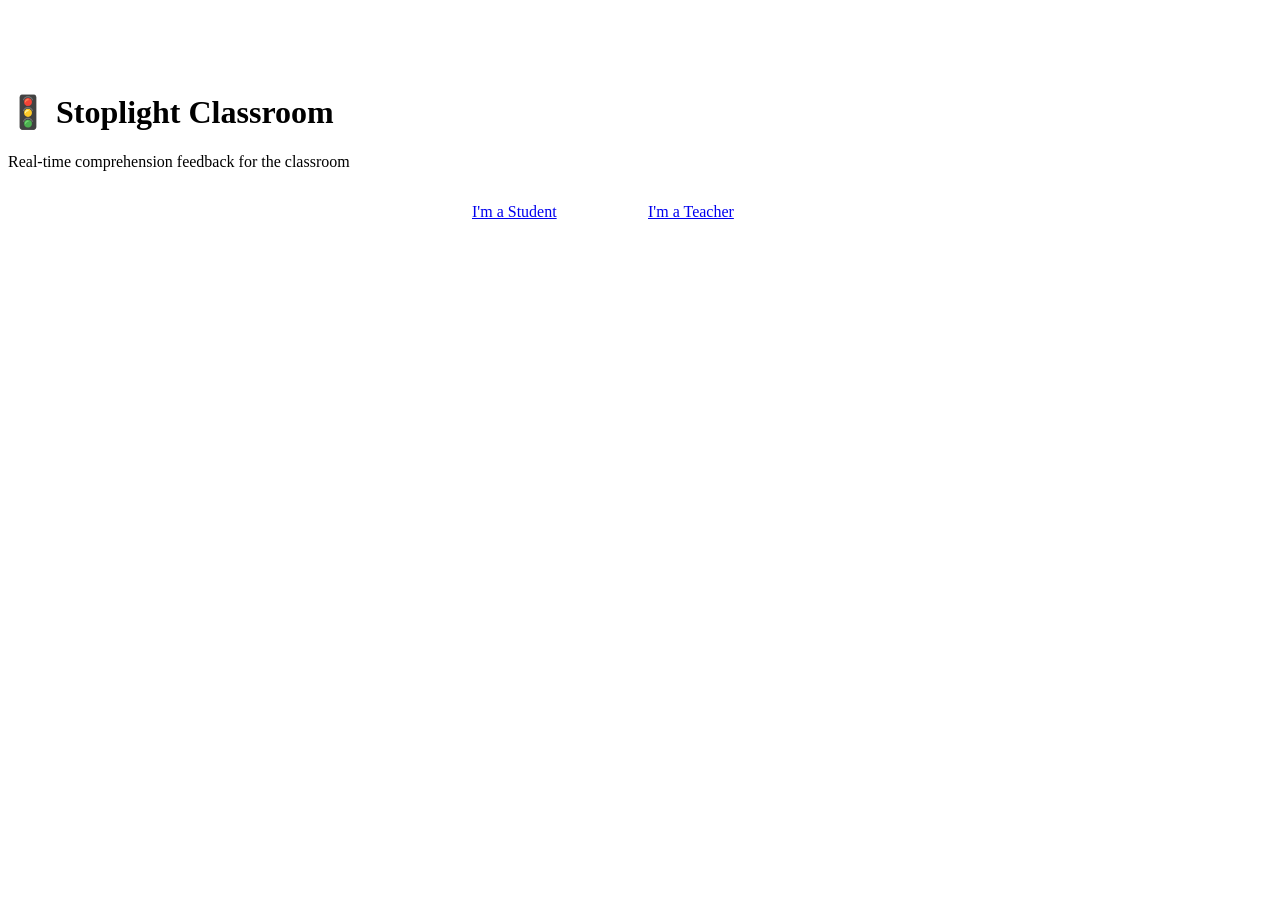
==== src/main/resources/templates/index.html @ c0c67030 "Initial commit: Stoplight Classroom - all 6 phases - Phase 1: Spring Boot 3.4 + Java 21, JWT auth, a" ====
<!DOCTYPE html>
<html lang="en">
<head>
    <meta charset="UTF-8">
    <meta name="viewport" content="width=device-width, initial-scale=1.0">
    <title>Stoplight Classroom</title>
    <link rel="stylesheet" href="/css/app.css">
</head>
<body>
<div class="container text-center" style="padding-top: 4rem;">
    <h1>🚦 Stoplight Classroom</h1>
    <p class="text-muted mb-2">Real-time comprehension feedback for the classroom</p>
    <div style="display: flex; gap: 1rem; justify-content: center; margin-top: 2rem; flex-wrap: wrap;">
        <a href="/join" class="btn btn-primary" style="min-width: 10rem;">I'm a Student</a>
        <a href="/login" class="btn btn-primary" style="min-width: 10rem;">I'm a Teacher</a>
    </div>
</div>
</body>
</html>
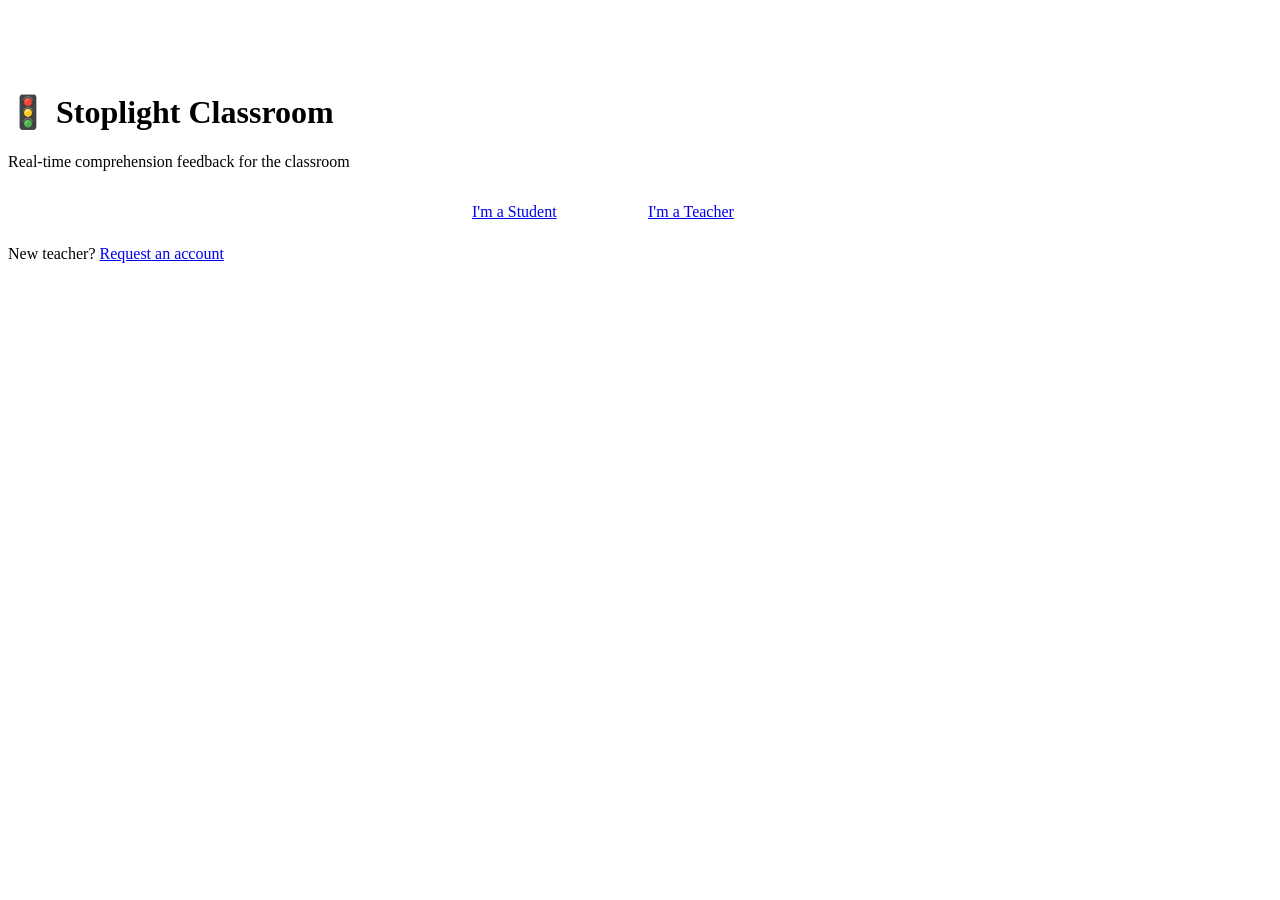
==== commit a327874d: "Add teacher signup" ====
--- a/src/main/resources/templates/index.html
+++ b/src/main/resources/templates/index.html
@@ -14,6 +14,9 @@
         <a href="/join" class="btn btn-primary" style="min-width: 10rem;">I'm a Student</a>
         <a href="/login" class="btn btn-primary" style="min-width: 10rem;">I'm a Teacher</a>
     </div>
+    <p class="text-muted" style="margin-top: 1.5rem;">
+        New teacher? <a href="/signup">Request an account</a>
+    </p>
 </div>
 </body>
 </html>
